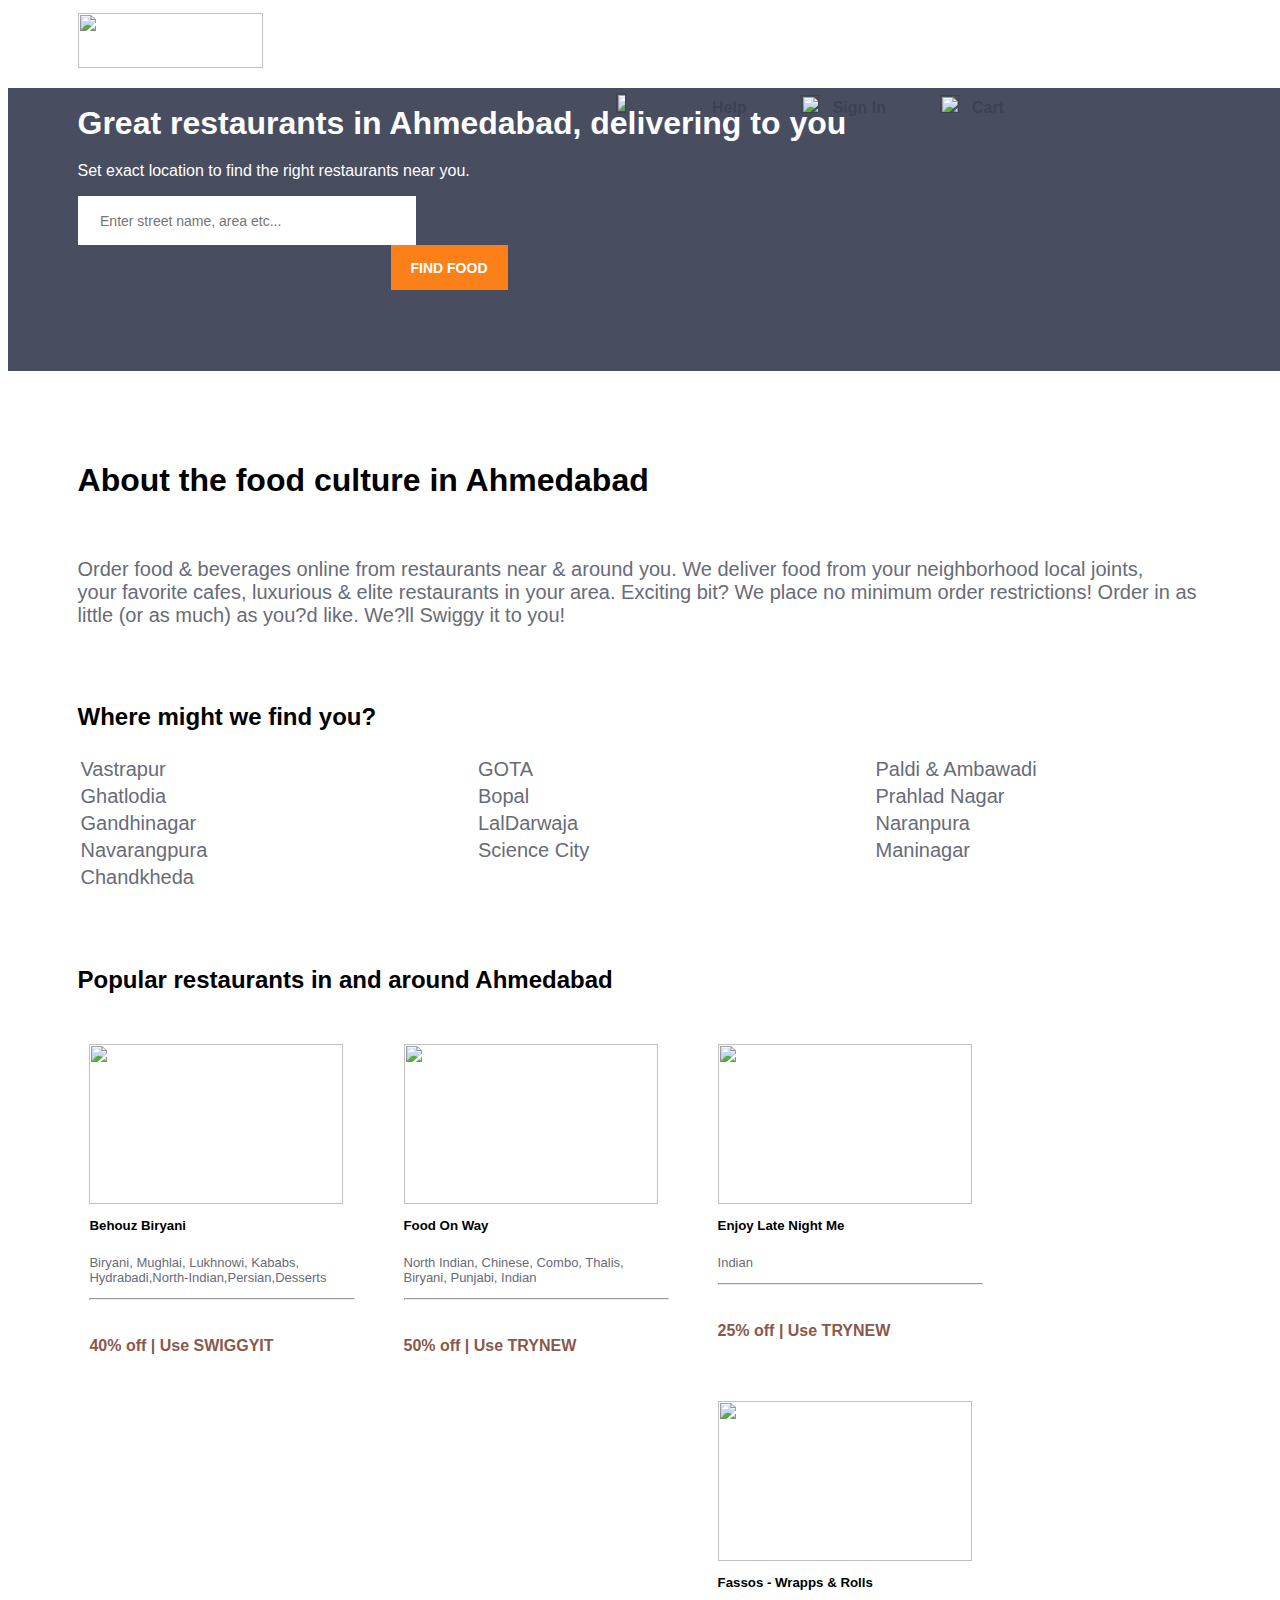
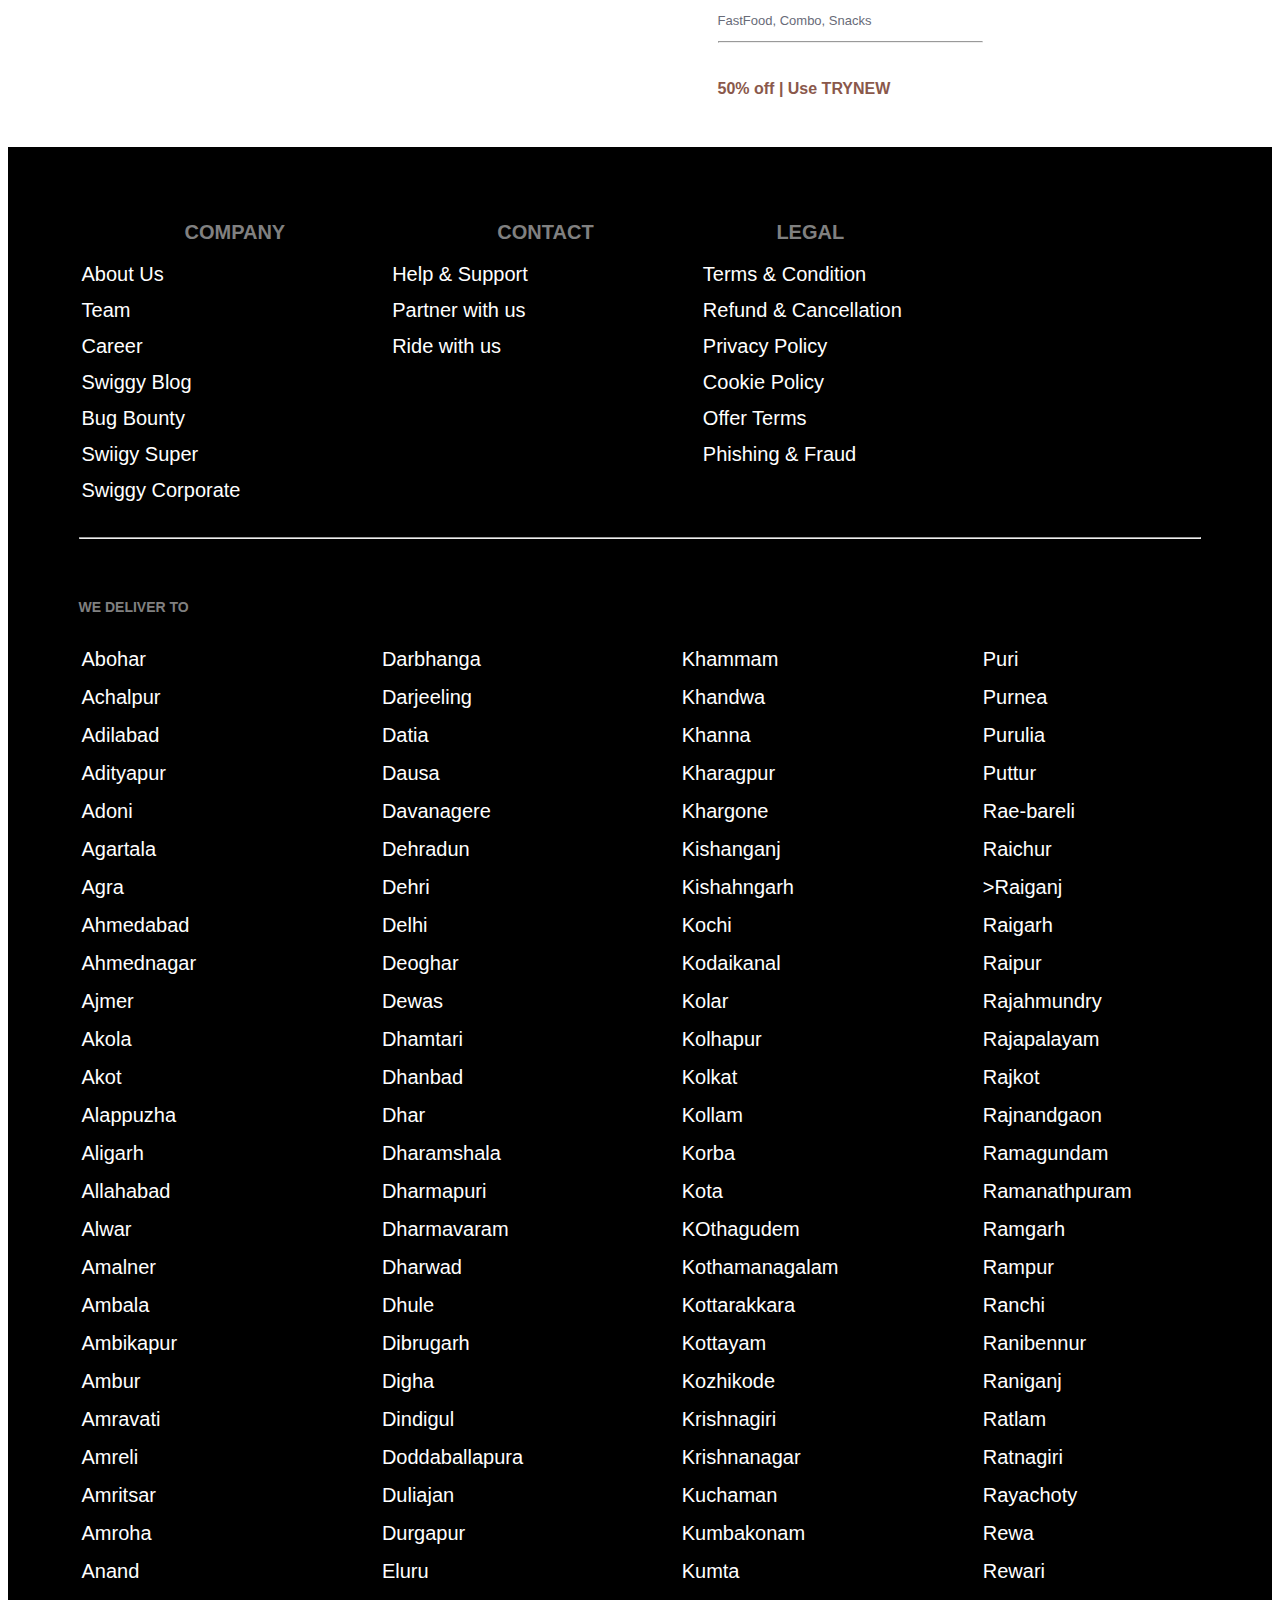
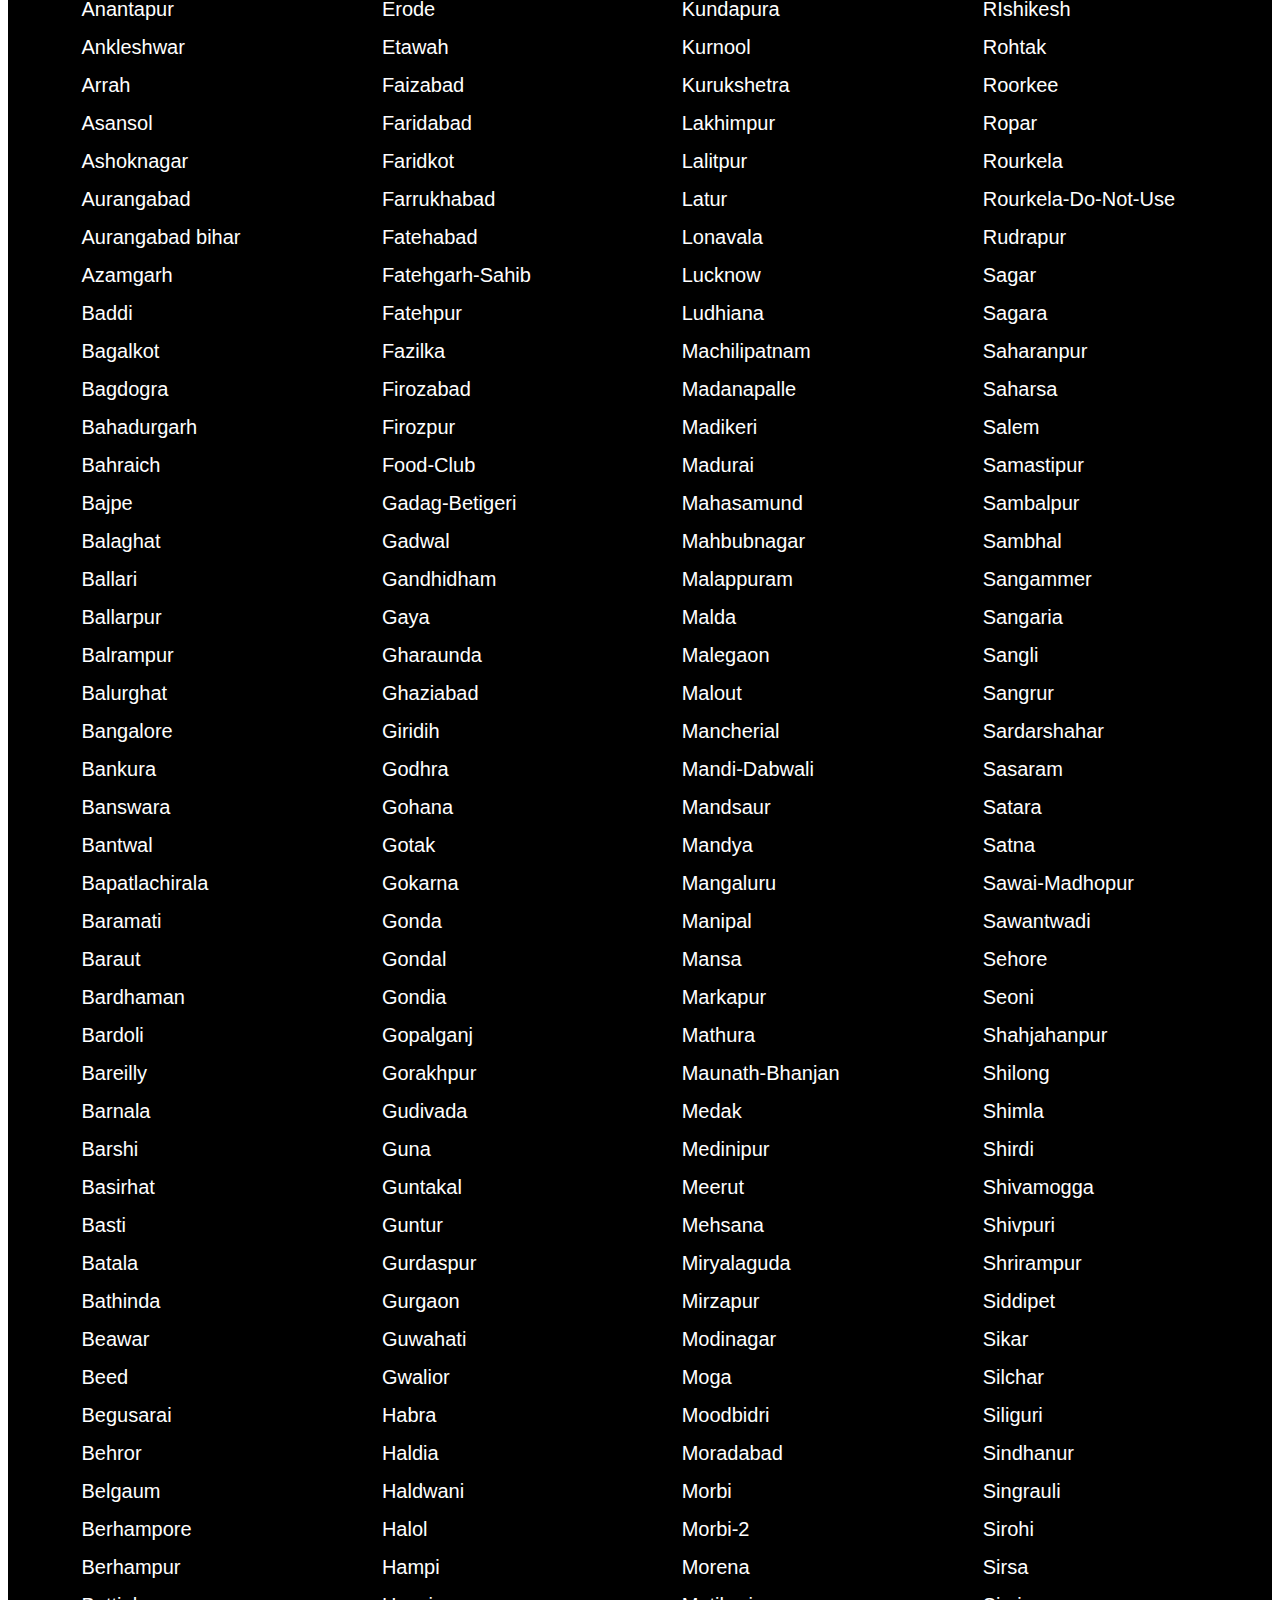
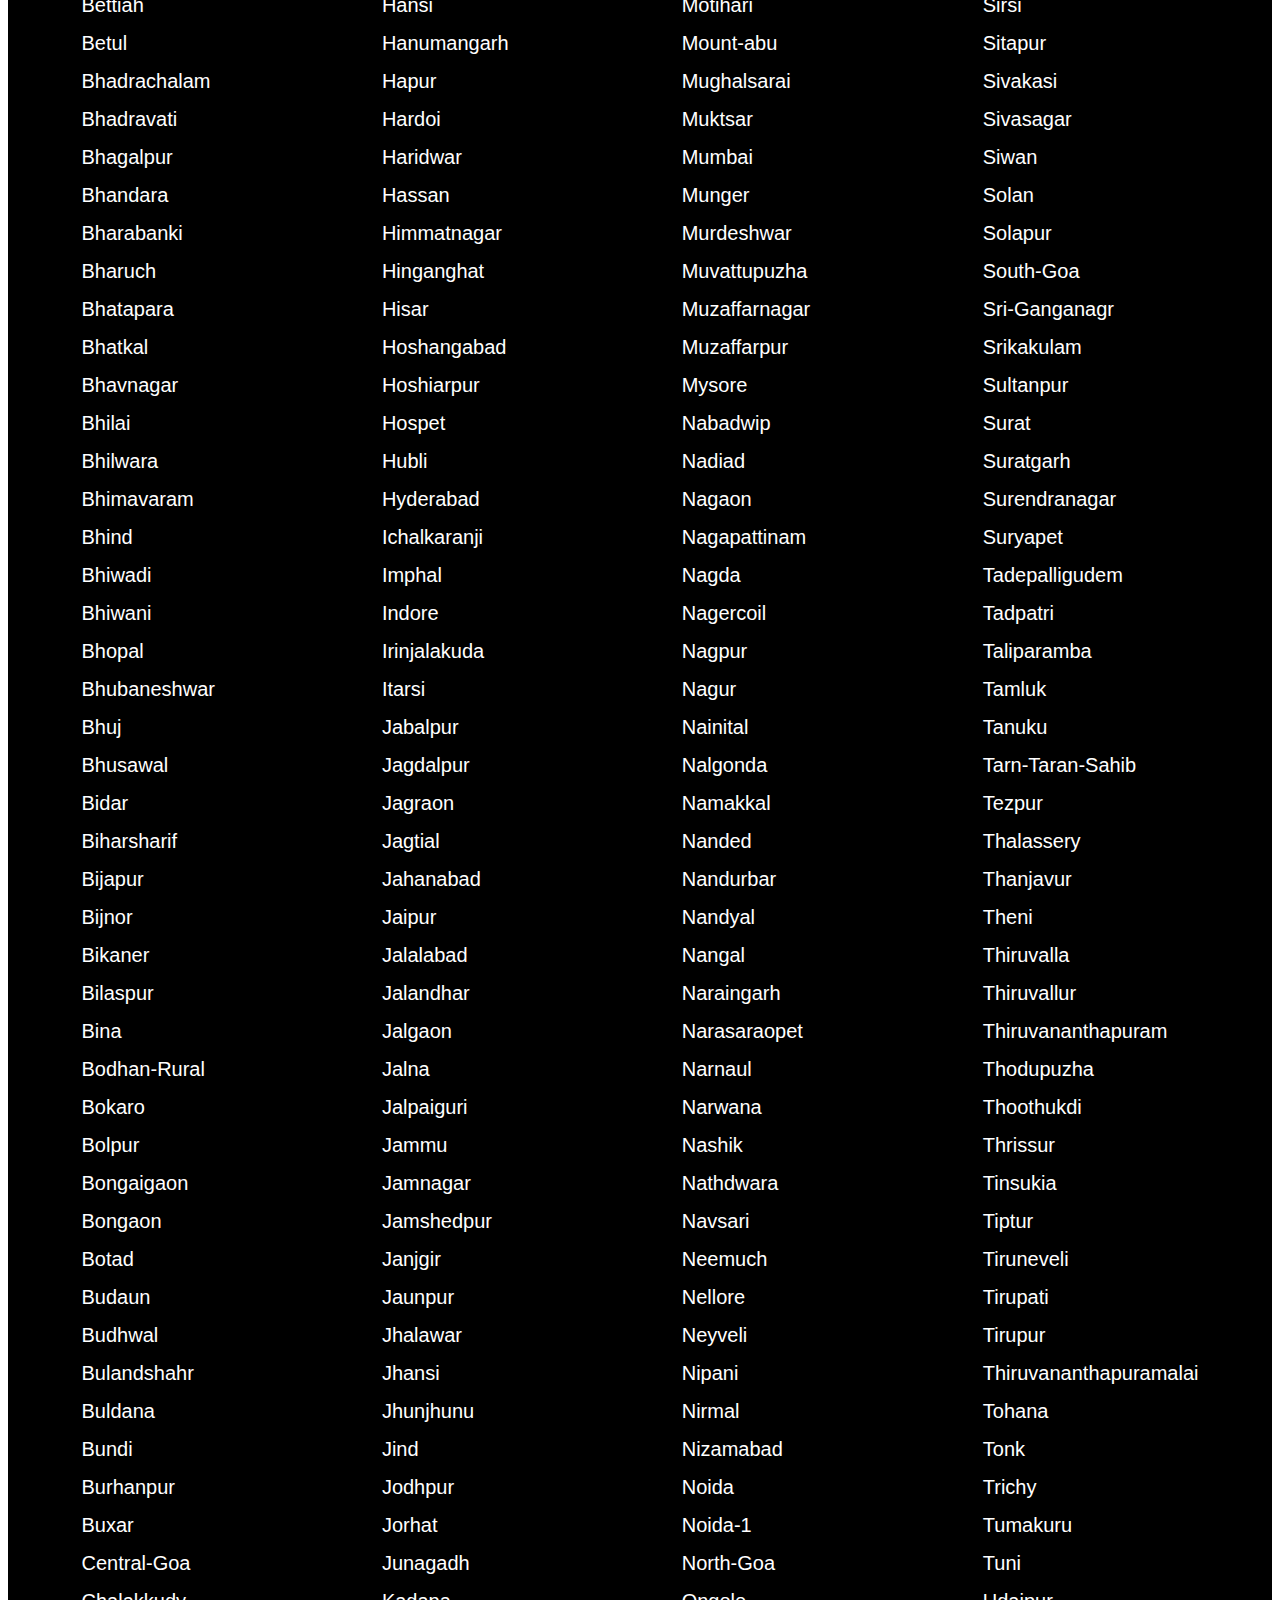
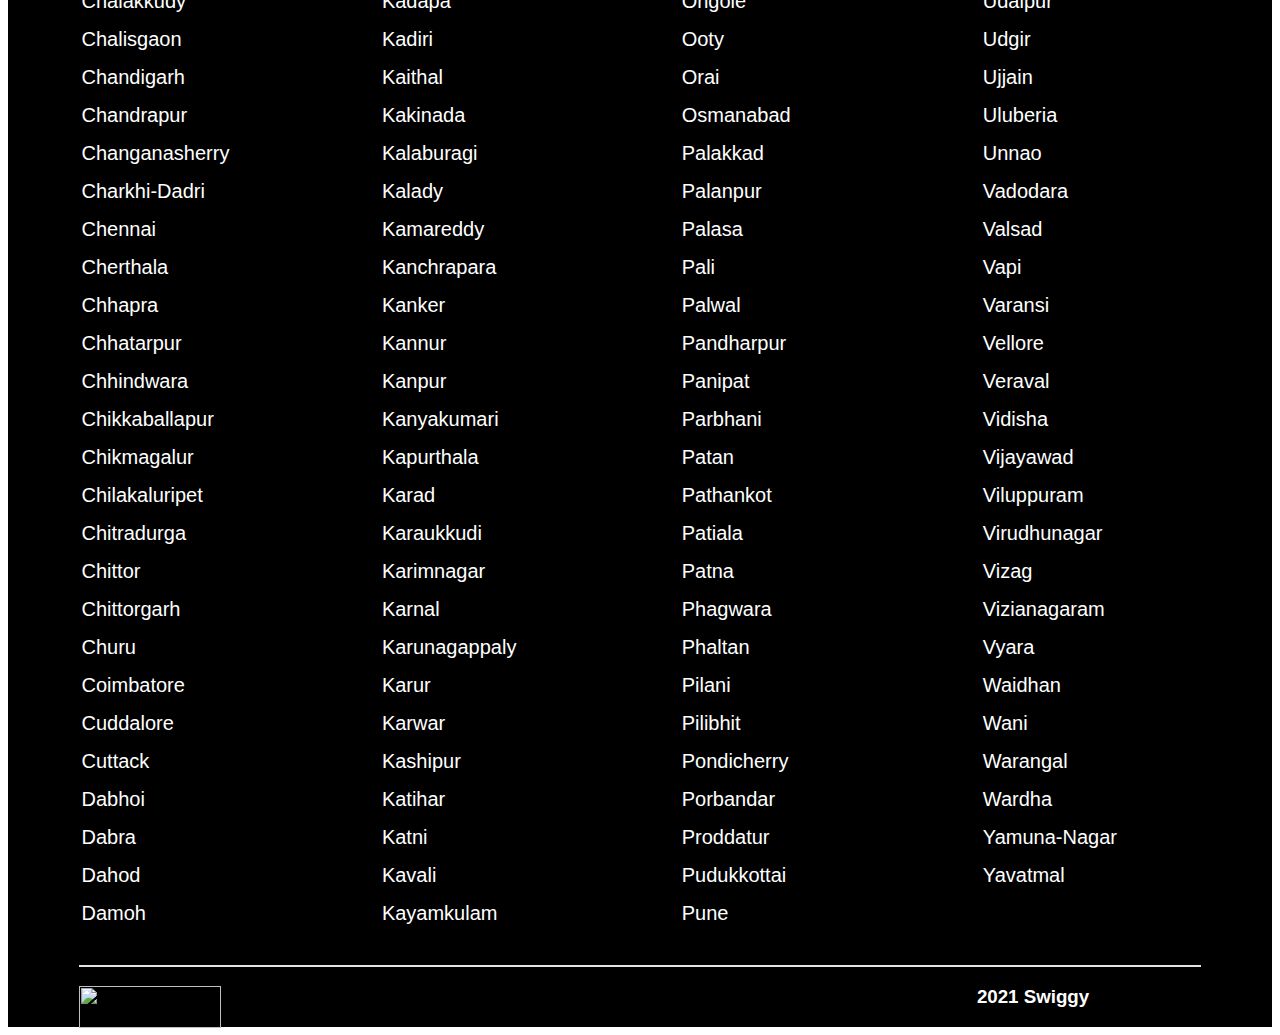
==== swiggycity.html @ 2a9d94f9 "Intial Commit" ====
<!DOCTYPE html>
<html>
<head>
	<meta charset="utf-8">
	<title>Order In Ahmedabad</title>
	<link rel="stylesheet" type="text/css" href="swiggycity.css">
	<link href="https://cdn.jsdelivr.net/npm/bootstrap@5.0.1/dist/css/bootstrap.min.css" rel="stylesheet" integrity="sha384-+0n0xVW2eSR5OomGNYDnhzAbDsOXxcvSN1TPprVMTNDbiYZCxYbOOl7+AMvyTG2x" crossorigin="anonymous">
	<script src="https://cdn.jsdelivr.net/npm/@popperjs/core@2.9.2/dist/umd/popper.min.js" integrity="sha384-IQsoLXl5PILFhosVNubq5LC7Qb9DXgDA9i+tQ8Zj3iwWAwPtgFTxbJ8NT4GN1R8p" crossorigin="anonymous"></script>
	<script src="https://cdn.jsdelivr.net/npm/bootstrap@5.0.1/dist/js/bootstrap.min.js" integrity="sha384-Atwg2Pkwv9vp0ygtn1JAojH0nYbwNJLPhwyoVbhoPwBhjQPR5VtM2+xf0Uwh9KtT" crossorigin="anonymous"></script>
		<meta name="viewport" content="width=device-width, initial-scale=1">

</head>
<body>
	<div class="navbar">
		<div class="logodiv">
			<img src="image/logo2.png" width="185px" height="55px" class="logophoto">
		</div>
		<div class="navbuttons">
			<a href="" class="navlinks"><img src="image/help3.svg" height="10%" width="10%">Help</a>
			<a href="" class="navlinks"><img src="image/signup.svg" height="18.24px" width="18.24px">&nbsp &nbspSign In</a>
			<a href="" class="navlinks"><img src="image/shoping.svg" height="18.24px" width="18.24px">&nbsp &nbspCart</a>
		</div>
	</div>
	<div class="searchbardiv">
		<h1>Great restaurants in Ahmedabad, delivering to you</h1>
		<p>Set exact location to find the right restaurants near you.</p>
	<div class="fullsearchbar">
		<div>
			<input type="textbox" name="input" placeholder="Enter street name, area etc..."  class="searchbar">
			<button class="findfoodbtn" >FIND FOOD</button>
		</div>
	</div>
	</div>
	<div class="cityintro">
		<h1>About the food culture in Ahmedabad</h1>
		<br>
	 
		<p>Order food & beverages online from restaurants near & around you. We deliver food from your neighborhood local joints,<br>your favorite cafes, luxurious & elite restaurants in your area. Exciting bit? We place no minimum order restrictions! Order in as<br> little (or as much) as you?d like. We?ll Swiggy it to you!
</p>
<br>
<br>
<h2>Where might we find you?
</h2>
<table class="areatable">
	<tr>
<th class="areanamehead"></th>
<th class="areanamehead"></th>
<th class="areanamehead"></th>
	</tr>
	<tr>
		<td><a  class="areaname">Vastrapur</a></td>
		<td><a class="areaname">GOTA</a></td>
		<td><a class="areaname">Paldi & Ambawadi</a></td>
	</tr>
	<tr>
		<td><a  class="areaname">Ghatlodia</a></td>
		<td><a class="areaname">Bopal</a></td>
		<td><a class="areaname">Prahlad Nagar</a></td>
	</tr>
	<tr>
		<td><a  class="areaname">Gandhinagar</a></td>
		<td><a class="areaname">LalDarwaja</a></td>
		<td><a class="areaname">Naranpura</a></td>
	</tr>
	<tr>
		<td><a  class="areaname">Navarangpura</a></td>
		<td><a class="areaname">Science City</a></td>
		<td><a class="areaname">Maninagar</a></td>
	</tr>
	<tr>
		<td><a  class="areaname">Chandkheda</a></td>
		
	</tr>
</table>
	</div>
<br>
<br>
<br>
	<div class="photogallery">
		<h2>Popular restaurants in and around Ahmedabad</h2>
		<br>
		<div class="photodiv">
			<img src="image/biryani.jpg" height="160px" width="254px">
			<h5>Behouz Biryani</h5>
			<p>Biryani, Mughlai, Lukhnowi, Kababs, Hydrabadi,North-Indian,Persian,Desserts</p>
			<hr>
			<h6>40% off | Use SWIGGYIT</h6>
		</div>
		<div class="photodiv">
			<img src="image/2ndphoto.jpg" height="160px" width="254px">
			<h5>Food On Way</h5>
			<p>North Indian, Chinese, Combo, Thalis, Biryani, Punjabi, Indian</p>
			<hr>
			<h6>50% off | Use TRYNEW</h6>
		</div>
		<div class="photodiv">
			<img src="image/3rdphoto.jpg" height="160px" width="254px">
			<h5>Enjoy Late Night Me</h5>
			<p>Indian</p>
			<hr>
			<h6>25% off | Use TRYNEW</h6>
		</div>
		<div class="photodiv">
			<img src="image/4thphoto.png" height="160px" width="254px">
			<h5>Fassos - Wrapps & Rolls</h5>
			<p>FastFood, Combo, Snacks</p>
			<hr>
			<h6>50% off | Use TRYNEW</h6>
		</div>
	</div>
	<br>
	<br>
	<br>
	<br>
	<br>
	<br>
	<br>
	<br>
<div class="tablediv">
  <table class="table1">
     <tr>
        <th>COMPANY</th>
        <th>CONTACT</th>
        <th>LEGAL</th>
    </tr>
    <tr>
        <td><a href="#">About Us</a></td>
        <td><a href="#">Help & Support</a></td>
        <td><a href="#">Terms & Condition</a></td>
    </tr>
    <tr >
        <td><a href="#" >Team</a></td>
        <td><a href="#" >Partner with us</a></td>
        <td><a href="#" >Refund & Cancellation</a></td>
    </tr>
    <tr >
        <td><a href="#" >Career</a></td>
        <td><a href="#" >Ride with us</a></td>
        <td><a href="#" >Privacy Policy</a></td>
    </tr>
    <tr >
        <td><a href="#" >Swiggy Blog</a></td>
        <td></td>
        <td><a href="#" >Cookie Policy</a></td>
    </tr>
    <tr >
        <td><a href="#" >Bug Bounty</a></td>
        <td></td>
        <td><a href="#" >Offer Terms</a></td>
    </tr>
    <tr >
        <td><a href="#" >Swiigy Super</a></td>
        <td></td>
        <td><a href="#" >Phishing & Fraud</a></td>
    </tr>
    <tr >
        <td><a href="#" >Swiggy Corporate</a></td>
        <td></td>
        <td></td>
    </tr>
</table>
<hr class="hrline">
<div>
<h3 class="wedeliver">WE DELIVER TO</h3>
<table class="citytable">
	<tr>
        <td><a href="#" >Abohar</a></td>
        <td><a href="#" >Darbhanga</a></td>
        <td><a href="#" >Khammam</a></td>
        <td><a href="#" >Puri</a></td>
    </tr>
    <tr >
        <td><a href="#" >Achalpur</a></td>
        <td><a href="#" >Darjeeling</a></td>
        <td><a href="#" >Khandwa</a></td>
        <td><a href="#" >Purnea</a></td>
    </tr>
    <tr >
        <td><a href="#" >Adilabad</a></td>
        <td><a href="#" >Datia</a></td>
        <td><a href="#" >Khanna</a></td>
        <td><a href="#" >Purulia</a></td>
    </tr>
    <tr >
        <td><a href="#" >Adityapur</a></td>
        <td><a href="#" >Dausa</a></td>
        <td><a href="#" >Kharagpur</a></td>
        <td><a href="#" >Puttur</a></td>
    </tr>
    <tr >
        <td><a href="#" >Adoni</a></td>
        <td><a href="#" >Davanagere</a></td>
        <td><a href="#" >Khargone</a></td>
        <td><a href="#" >Rae-bareli</a></td>
    </tr>
    <tr >
        <td><a href="#" >Agartala</a></td>
        <td><a href="#" >Dehradun</a></td>
        <td><a href="#" >Kishanganj</a></td>
        <td><a href="#" >Raichur</a></td>
    </tr>
    <tr >
        <td><a href="#" >Agra</td>
            <td><a href="#" >Dehri</a></td>
            <td><a href="#" >Kishahngarh</a></td>
            <td><a href="#" >>Raiganj</a></td>
        </tr>
        <tr >
            <td><a href="#" >Ahmedabad</a></td>
            <td><a href="#" >Delhi</a></td>
            <td><a href="#" >Kochi</a></td>
            <td><a href="#" >Raigarh</a></td>
        </tr>
        <tr >
            <td><a href="#" >Ahmednagar</a></td>
            <td><a href="#" >Deoghar</a></td>
            <td><a href="#" >Kodaikanal</a></td>
            <td><a href="#" >Raipur</a></td>
        </tr>
        <tr >
            <td><a href="#" >Ajmer</a></td>
            <td><a href="#" >Dewas</a></td>
            <td><a href="#" >Kolar</a></td>
            <td><a href="#" >Rajahmundry</a></td>
        </tr>
        <tr >
            <td><a href="#" >Akola</a></td>
            <td><a href="#" >Dhamtari</a></td>
            <td><a href="#" >Kolhapur</a></td>
            <td><a href="#" >Rajapalayam</a></td>
        </tr>
        <tr >
            <td><a href="#" >Akot</a></td>
            <td><a href="#" >Dhanbad</a></td>
            <td><a href="#" >Kolkat</a></td>
            <td><a href="#" >Rajkot</a></td>
        </tr>
        <tr >
            <td><a href="#" >Alappuzha</a></td>
            <td><a href="#" >Dhar</a></td>
            <td><a href="#" >Kollam</a></td>
            <td><a href="#" >Rajnandgaon</a></td>
        </tr>
        <tr >
            <td><a href="#" >Aligarh</a></td>
            <td><a href="#" >Dharamshala</a></td>
            <td><a href="#" >Korba</a></td>
            <td><a href="#" >Ramagundam</a></td>
        </tr>
        <tr >
            <td><a href="#" >Allahabad</a></td>
            <td><a href="#" >Dharmapuri</a></td>
            <td><a href="#" >Kota</a></td>
            <td><a href="#" >Ramanathpuram</a></td>
        </tr>
        <tr >
            <td><a href="#" >Alwar</a></td>
            <td><a href="#" >Dharmavaram</a></td>
            <td><a href="#" >KOthagudem</a></td>
            <td><a href="#" >Ramgarh</a></td>
        </tr>
        <tr >
            <td><a href="#" >Amalner</a></td>
            <td><a href="#" >Dharwad</a></td>
            <td><a href="#" >Kothamanagalam</a></td>
            <td><a href="#" >Rampur</a></td>
        </tr>
        <tr >
            <td><a href="#" >Ambala</a></td>
            <td><a href="#" >Dhule</a></td>
            <td><a href="#" >Kottarakkara</a></td>
            <td><a href="#" >Ranchi</a></td>
        </tr>
        <tr >
            <td><a href="#" >Ambikapur</a></td>
            <td><a href="#" >Dibrugarh</a></td>
            <td><a href="#" >Kottayam</a></td>
            <td><a href="#" >Ranibennur</a></td>
        </tr>
        <tr >
            <td><a href="#" >Ambur</a></td>
            <td><a href="#" >Digha</a></td>
            <td><a href="#" >Kozhikode</a></td>
            <td><a href="#" >Raniganj</a></td>
        </tr>
        <tr >
            <td><a href="#" >Amravati</a></td>
            <td><a href="#" >Dindigul</a></td>
            <td><a href="#" >Krishnagiri</a></td>
            <td><a href="#" >Ratlam</a></td>
        </tr>
        <tr >
            <td><a href="#" >Amreli</a></td>
            <td><a href="#" >Doddaballapura</a></td>
            <td><a href="#" >Krishnanagar</a></td>
            <td><a href="#" >Ratnagiri</a></td>
        </tr>
        <tr >
            <td><a href="#" >Amritsar</a></td>
            <td><a href="#" >Duliajan</a></td>
            <td><a href="#" >Kuchaman</a></td>
            <td><a href="#" >Rayachoty</a></td>
        </tr>
        <tr >
            <td><a href="#" >Amroha</a></td>
            <td><a href="#" >Durgapur</a></td>
            <td><a href="#" >Kumbakonam</a></td>
            <td><a href="#" >Rewa</a></td>
        </tr>
        <tr >
            <td><a href="#" >Anand</a></td>
            <td><a href="#" >Eluru</a></td>
            <td><a href="#" >Kumta</a></td>
            <td><a href="#" >Rewari</a></td>
        </tr>
        <tr >
            <td><a href="#" >Anantapur</a></td>
            <td><a href="#" >Erode</a></td>
            <td><a href="#" >Kundapura</a></td>
            <td><a href="#" >RIshikesh</a></td>
        </tr>
        <tr >
            <td><a href="#" >Ankleshwar</a></td>
            <td><a href="#" >Etawah</a></td>
            <td><a href="#" >Kurnool</a></td>
            <td><a href="#" >Rohtak</a></td>
        </tr>
        <tr >
            <td><a href="#" >Arrah</a></td>
            <td><a href="#" >Faizabad</a></td>
            <td><a href="#" >Kurukshetra</a></td>
            <td><a href="#" >Roorkee</a></td>
        </tr>
        <tr >
            <td><a href="#" >Asansol</a></td>
            <td><a href="#" >Faridabad</a></td>
            <td><a href="#" >Lakhimpur</a></td>
            <td><a href="#" >Ropar</a></td>
        </tr>
        <tr >
            <td><a href="#" >Ashoknagar</a></td>
            <td><a href="#" >Faridkot</a></td>
            <td><a href="#" >Lalitpur</a></td>
            <td><a href="#" >Rourkela</a></td>
        </tr>
        <tr >
            <td><a href="#" >Aurangabad</a></td>
            <td><a href="#" >Farrukhabad</a></td>
            <td><a href="#" >Latur</a></td>
            <td><a href="#" >Rourkela-Do-Not-Use</a></td>
        </tr>
        <tr >
            <td><a href="#" >Aurangabad bihar</a></td>
            <td><a href="#" >Fatehabad</a></td>
            <td><a href="#" >Lonavala</a></td>
            <td><a href="#" >Rudrapur</a></td>
        </tr>
        <tr >
            <td><a href="#" >Azamgarh</a></td>
            <td><a href="#" >Fatehgarh-Sahib</a></td>
            <td><a href="#" >Lucknow</a></td>
            <td><a href="#" >Sagar</a></td>
        </tr>
        <tr >
            <td><a href="#" >Baddi</a></td>
            <td><a href="#" >Fatehpur</a></td>
            <td><a href="#" >Ludhiana</a></td>
            <td><a href="#" >Sagara</a></td>
        </tr>
        <tr >
            <td><a href="#" >Bagalkot</a></td>
            <td><a href="#" >Fazilka</a></td>
            <td><a href="#" >Machilipatnam</a></td>
            <td><a href="#" >Saharanpur</a></td>
        </tr>
        <tr >
            <td><a href="#" >Bagdogra</a></td>
            <td><a href="#" >Firozabad</a></td>
            <td><a href="#" >Madanapalle</a></td>
            <td><a href="#" >Saharsa</a></td>
        </tr>
        <tr >
            <td><a href="#" >Bahadurgarh</a></td>
            <td><a href="#" >Firozpur</a></td>
            <td><a href="#" >Madikeri</a></td>
            <td><a href="#" >Salem</a></td>
        </tr>
        <tr >
            <td><a href="#" >Bahraich</a></td>
            <td><a href="#" >Food-Club</a></td>
            <td><a href="#" >Madurai</a></td>
            <td><a href="#" >Samastipur</a></td>
        </tr>
        <tr >
            <td><a href="#" >Bajpe</a></td>
            <td><a href="#" >Gadag-Betigeri</a></td>
            <td><a href="#" >Mahasamund</a></td>
            <td><a href="#" >Sambalpur</a></td>
        </tr>
        <tr >
            <td><a href="#" >Balaghat</a></td>
            <td><a href="#" >Gadwal</a></td>
            <td><a href="#" >Mahbubnagar</a></td>
            <td><a href="#" >Sambhal</a></td>
        </tr>
        <tr >
            <td><a href="#" >Ballari</a></td>
            <td><a href="#" >Gandhidham</a></td>
            <td><a href="#" >Malappuram</a></td>
            <td><a href="#" >Sangammer</a></td>
        </tr>
        <tr >
            <td><a href="#" >Ballarpur</a></td>
            <td><a href="#" >Gaya</a></td>
            <td><a href="#" >Malda</a></td>
            <td><a href="#" >Sangaria</a></td>
        </tr>
        <tr >
            <td><a href="#" >Balrampur</a></td>
            <td><a href="#" >Gharaunda</a></td>
            <td><a href="#" >Malegaon</a></td>
            <td><a href="#" >Sangli</a></td>
        </tr>
        <tr >
            <td><a href="#" >Balurghat</a></td>
            <td><a href="#" >Ghaziabad</a></td>
            <td><a href="#" >Malout</a></td>
            <td><a href="#" >Sangrur</a></td>
        </tr>
        <tr >
            <td><a href="#" >Bangalore</a></td>
            <td><a href="#" >Giridih</a></td>
            <td><a href="#" >Mancherial</a></td>
            <td><a href="#" >Sardarshahar</a></td>
        </tr>
        <tr >
            <td><a href="#" >Bankura</a></td>
            <td><a href="#" >Godhra</a></td>
            <td><a href="#" >Mandi-Dabwali</a></td>
            <td><a href="#" >Sasaram</a></td>
        </tr>
        <tr >
            <td><a href="#" >Banswara</a></td>
            <td><a href="#" >Gohana</a></td>
            <td><a href="#" >Mandsaur</a></td>
            <td><a href="#" >Satara</a></td>
        </tr>
        <tr >
            <td><a href="#" >Bantwal</a></td>
            <td><a href="#" >Gotak</a></td>
            <td><a href="#" >Mandya</a></td>
            <td><a href="#" >Satna</a></td>
        </tr>
        <tr >
            <td><a href="#" >Bapatlachirala</a></td>
            <td><a href="#" >Gokarna</a></td>
            <td><a href="#" >Mangaluru</a></td>
            <td><a href="#" >Sawai-Madhopur</a></td>
        </tr>
        <tr >
            <td><a href="#" >Baramati</a></td>
            <td><a href="#" >Gonda</a></td>
            <td><a href="#" >Manipal</a></td>
            <td><a href="#" >Sawantwadi</a></td>
        </tr>
        <tr >
            <td><a href="#" >Baraut</a></td>
            <td><a href="#" >Gondal</a></td>
            <td><a href="#" >Mansa</a></td>
            <td><a href="#" >Sehore</a></td>
        </tr>
        <tr >
            <td><a href="#" >Bardhaman</a></td>
            <td><a href="#" >Gondia</a></td>
            <td><a href="#" >Markapur</a></td>
            <td><a href="#" >Seoni</a></td>
        </tr>
        <tr >
            <td><a href="#" >Bardoli</a></td>
            <td><a href="#" >Gopalganj</a></td>
            <td><a href="#" >Mathura</a></td>
            <td><a href="#" >Shahjahanpur</a></td>
        </tr>
        <tr >
            <td><a href="#" >Bareilly</a></td>
            <td><a href="#" >Gorakhpur</a></td>
            <td><a href="#" >Maunath-Bhanjan</a></td>
            <td><a href="#" >Shilong</a></td>
        </tr>
        <tr >
            <td><a href="#" >Barnala</a></td>
            <td><a href="#" >Gudivada</a></td>
            <td><a href="#" >Medak</a></td>
            <td><a href="#" >Shimla</a></td>
        </tr>
        <tr >
            <td><a href="#" >Barshi</a></td>
            <td><a href="#" >Guna</a></td>
            <td><a href="#" >Medinipur</a></td>
            <td><a href="#" >Shirdi</a></td>
        </tr>
        <tr >
            <td><a href="#" >Basirhat</a></td>
            <td><a href="#" >Guntakal</a></td>
            <td><a href="#" >Meerut</a></td>
            <td><a href="#" >Shivamogga</a></td>
        </tr>
        <tr >
            <td><a href="#" >Basti</a></td>
            <td><a href="#" >Guntur</a></td>
            <td><a href="#" >Mehsana</a></td>
            <td><a href="#" >Shivpuri</a></td>
        </tr>
        <tr >
            <td><a href="#" >Batala</a></td>
            <td><a href="#" >Gurdaspur</a></td>
            <td><a href="#" >Miryalaguda</a></td>
            <td><a href="#" >Shrirampur</a></td>
        </tr>
        <tr >
            <td><a href="#" >Bathinda</a></td>
            <td><a href="#" >Gurgaon</a></td>
            <td><a href="#" >Mirzapur</a></td>
            <td><a href="#" >Siddipet</a></td>
        </tr>
        <tr >
            <td><a href="#" >Beawar</a></td>
            <td><a href="#" >Guwahati</a></td>
            <td><a href="#" >Modinagar</a></td>
            <td><a href="#" >Sikar</a></td>
        </tr>
        <tr >
            <td><a href="#" >Beed</a></td>
            <td><a href="#" >Gwalior</a></td>
            <td><a href="#" >Moga</a></td>
            <td><a href="#" >Silchar</a></td>
        </tr>
        <tr >
            <td><a href="#" >Begusarai</a></td>
            <td><a href="#" >Habra</a></td>
            <td><a href="#" >Moodbidri</a></td>
            <td><a href="#" >Siliguri</a></td>
        </tr>
        <tr >
            <td><a href="#" >Behror</a></td>
            <td><a href="#" >Haldia</a></td>
            <td><a href="#" >Moradabad</a></td>
            <td><a href="#" >Sindhanur</a></td>
        </tr>
        <tr >
            <td><a href="#" >Belgaum</a></td>
            <td><a href="#" >Haldwani</a></td>
            <td><a href="#" >Morbi</a></td>
            <td><a href="#" >Singrauli</a></td>
        </tr>
        <tr >
            <td><a href="#" >Berhampore</a></td>
            <td><a href="#" >Halol</a></td>
            <td><a href="#" >Morbi-2</a></td>
            <td><a href="#" >Sirohi</a></td>
        </tr>
        <tr >
            <td><a href="#" >Berhampur</a></td>
            <td><a href="#" >Hampi</a></td>
            <td><a href="#" >Morena</a></td>
            <td><a href="#" >Sirsa</a></td>
        </tr>
        <tr >
            <td><a href="#" >Bettiah</a></td>
            <td><a href="#" >Hansi</a></td>
            <td><a href="#" >Motihari</a></td>
            <td><a href="#" >Sirsi</a></td>
        </tr>
        <tr >
            <td><a href="#" >Betul</a></td>
            <td><a href="#" >Hanumangarh</a></td>
            <td><a href="#" >Mount-abu</a></td>
            <td><a href="#" >Sitapur</a></td>
        </tr>
        <tr >
            <td><a href="#" >Bhadrachalam</a></td>
            <td><a href="#" >Hapur</a></td>
            <td><a href="#" >Mughalsarai</a></td>
            <td><a href="#" >Sivakasi</a></td>
        </tr>
        <tr >
            <td><a href="#" >Bhadravati</a></td>
            <td><a href="#" >Hardoi</a></td>
            <td><a href="#" >Muktsar</a></td>
            <td><a href="#" >Sivasagar</a></td>
        </tr>
        <tr >
            <td><a href="#" >Bhagalpur</a></td>
            <td><a href="#" >Haridwar</a></td>
            <td><a href="#" >Mumbai</a></td>
            <td><a href="#" >Siwan</a></td>
        </tr>
        <tr >
            <td><a href="#" >Bhandara</a></td>
            <td><a href="#" >Hassan</a></td>
            <td><a href="#" >Munger</a></td>
            <td><a href="#" >Solan</a></td>
        </tr>
        <tr >
            <td><a href="#" >Bharabanki</a></td>
            <td><a href="#" >Himmatnagar</a></td>
            <td><a href="#" >Murdeshwar</a></td>
            <td><a href="#" >Solapur</a></td>
        </tr>
        <tr >
            <td><a href="#" >Bharuch</a></td>
            <td><a href="#" >Hinganghat</a></td>
            <td><a href="#" >Muvattupuzha</a></td>
            <td><a href="#" >South-Goa</a></td>
        </tr>
        <tr >
            <td><a href="#" >Bhatapara</a></td>
            <td><a href="#" >Hisar</a></td>
            <td><a href="#" >Muzaffarnagar</a></td>
            <td><a href="#" >Sri-Ganganagr</a></td>
        </tr>
        <tr >
            <td><a href="#" >Bhatkal</a></td>
            <td><a href="#" >Hoshangabad</a></td>
            <td><a href="#" >Muzaffarpur</a></td>
            <td><a href="#" >Srikakulam</a></td>
        </tr>
        <tr >
            <td><a href="#" >Bhavnagar</a></td>
            <td><a href="#" >Hoshiarpur</a></td>
            <td><a href="#" >Mysore</a></td>
            <td><a href="#" >Sultanpur</a></td>
        </tr>
        <tr >
            <td><a href="#" >Bhilai</a></td>
            <td><a href="#" >Hospet</a></td>
            <td><a href="#" >Nabadwip</a></td>
            <td><a href="#" >Surat</a></td>
        </tr>
        <tr >
            <td><a href="#" >Bhilwara</a></td>
            <td><a href="#" >Hubli</a></td>
            <td><a href="#" >Nadiad</a></td>
            <td><a href="#" >Suratgarh</a></td>
        </tr>
        <tr >
            <td><a href="#" >Bhimavaram</a></td>
            <td><a href="#" >Hyderabad</a></td>
            <td><a href="#" >Nagaon</a></td>
            <td><a href="#" >Surendranagar</a></td>
        </tr>
        <tr >
            <td><a href="#" >Bhind</a></td>
            <td><a href="#" >Ichalkaranji</a></td>
            <td><a href="#" >Nagapattinam</a></td>
            <td><a href="#" >Suryapet</a></td>
        </tr>
        <tr >
            <td><a href="#" >Bhiwadi</a></td>
            <td><a href="#" >Imphal</a></td>
            <td><a href="#" >Nagda</a></td>
            <td><a href="#" >Tadepalligudem</a></td>
        </tr>
        <tr >
            <td><a href="#" >Bhiwani</a></td>
            <td><a href="#" >Indore</a></td>
            <td><a href="#" >Nagercoil</a></td>
            <td><a href="#" >Tadpatri</a></td>
        </tr>
        <tr >
            <td><a href="#" >Bhopal</a></td>
            <td><a href="#" >Irinjalakuda</a></td>
            <td><a href="#" >Nagpur</a></td>
            <td><a href="#" >Taliparamba</a></td>
        </tr>
        <tr >
            <td><a href="#" >Bhubaneshwar</a></td>
            <td><a href="#" >Itarsi</a></td>
            <td><a href="#" >Nagur</a></td>
            <td><a href="#" >Tamluk</a></td>
        </tr>
        <tr >
            <td><a href="#" >Bhuj</a></td>
            <td><a href="#" >Jabalpur</a></td>
            <td><a href="#" >Nainital</a></td>
            <td><a href="#" >Tanuku</a></td>
        </tr>
        <tr >
            <td><a href="#" >Bhusawal</a></td>
            <td><a href="#" >Jagdalpur</a></td>
            <td><a href="#" >Nalgonda</a></td>
            <td><a href="#" >Tarn-Taran-Sahib</a></td>
        </tr>
        <tr >
            <td><a href="#" >Bidar</a></td>
            <td><a href="#" >Jagraon</a></td>
            <td><a href="#" >Namakkal</a></td>
            <td><a href="#" >Tezpur</a></td>
        </tr>
        <tr >
            <td><a href="#" >Biharsharif</a></td>
            <td><a href="#" >Jagtial</a></td>
            <td><a href="#" >Nanded</a></td>
            <td><a href="#" >Thalassery</a></td>
        </tr>
        <tr >
            <td><a href="#" >Bijapur</a></td>
            <td><a href="#" >Jahanabad</a></td>
            <td><a href="#" >Nandurbar</a></td>
            <td><a href="#" >Thanjavur</a></td>
        </tr>
        <tr >
            <td><a href="#" >Bijnor</a></td>
            <td><a href="#" >Jaipur</a></td>
            <td><a href="#" >Nandyal</a></td>
            <td><a href="#" >Theni</a></td>
        </tr>
        <tr >
            <td><a href="#" >Bikaner</a></td>
            <td><a href="#" >Jalalabad</a></td>
            <td><a href="#" >Nangal</a></td>
            <td><a href="#" >Thiruvalla</a></td>
        </tr>
        <tr >
            <td><a href="#" >Bilaspur</a></td>
            <td><a href="#" >Jalandhar</a></td>
            <td><a href="#" >Naraingarh</a></td>
            <td><a href="#" >Thiruvallur</a></td>
        </tr>
        <tr >
            <td><a href="#" >Bina</a></td>
            <td><a href="#" >Jalgaon</a></td>
            <td><a href="#" >Narasaraopet</a></td>
            <td><a href="#" >Thiruvananthapuram</a></td>
        </tr>
        <tr >
            <td><a href="#" >Bodhan-Rural</a></td>
            <td><a href="#" >Jalna</a></td>
            <td><a href="#" >Narnaul</a></td>
            <td><a href="#" >Thodupuzha</a></td>
        </tr>
        <tr >
            <td><a href="#" >Bokaro</a></td>
            <td><a href="#" >Jalpaiguri</a></td>
            <td><a href="#" >Narwana</a></td>
            <td><a href="#" >Thoothukdi</a></td>
        </tr>
        <tr >
            <td><a href="#" >Bolpur</a></td>
            <td><a href="#" >Jammu</a></td>
            <td><a href="#" >Nashik</a></td>
            <td><a href="#" >Thrissur</a></td>
        </tr>
        <tr >
            <td><a href="#" >Bongaigaon</a></td>
            <td><a href="#" >Jamnagar</a></td>
            <td><a href="#" >Nathdwara</a></td>
            <td><a href="#" >Tinsukia</a></td>
        </tr>
        <tr >
            <td><a href="#" >Bongaon</a></td>
            <td><a href="#" >Jamshedpur</a></td>
            <td><a href="#" >Navsari</a></td>
            <td><a href="#" >Tiptur</a></td>
        </tr>
        <tr >
            <td><a href="#" >Botad</a></td>
            <td><a href="#" >Janjgir</a></td>
            <td><a href="#" >Neemuch</a></td>
            <td><a href="#" >Tiruneveli</a></td>
        </tr>
        <tr >
            <td><a href="#" >Budaun</a></td>
            <td><a href="#" >Jaunpur</a></td>
            <td><a href="#" >Nellore</a></td>
            <td><a href="#" >Tirupati</a></td>
        </tr>
        <tr >
            <td><a href="#" >Budhwal</a></td>
            <td><a href="#" >Jhalawar</a></td>
            <td><a href="#" >Neyveli</a></td>
            <td><a href="#" >Tirupur</a></td>
        </tr>
        <tr >
            <td><a href="#" >Bulandshahr</a></td>
            <td><a href="#" >Jhansi</a></td>
            <td><a href="#" >Nipani</a></td>
            <td><a href="#" >Thiruvananthapuramalai</a></td>
        </tr>
        <tr >
            <td><a href="#" >Buldana</a></td>
            <td><a href="#" >Jhunjhunu</a></td>
            <td><a href="#" >Nirmal</a></td>
            <td><a href="#" >Tohana</a></td>
        </tr>
        <tr >
            <td><a href="#" >Bundi</a></td>
            <td><a href="#" >Jind</a></td>
            <td><a href="#" >Nizamabad</a></td>
            <td><a href="#" >Tonk</a></td>
        </tr>
        <tr >
            <td><a href="#" >Burhanpur</a></td>
            <td><a href="#" >Jodhpur</a></td>
            <td><a href="#" >Noida</a></td>
            <td><a href="#" >Trichy</a></td>
        </tr>
        <tr >
            <td><a href="#" >Buxar</a></td>
            <td><a href="#" >Jorhat</a></td>
            <td><a href="#" >Noida-1</a></td>
            <td><a href="#" >Tumakuru</a></td>
        </tr>
        <tr >
            <td><a href="#" >Central-Goa</a></td>
            <td><a href="#" >Junagadh</a></td>
            <td><a href="#" >North-Goa</a></td>
            <td><a href="#" >Tuni</a></td>
        </tr>
        <tr >
            <td><a href="#" >Chalakkudy</a></td>
            <td><a href="#" >Kadapa</a></td>
            <td><a href="#" >Ongole</a></td>
            <td><a href="#" >Udaipur</a></td>
        </tr>
        <tr >
            <td><a href="#" >Chalisgaon</a></td>
            <td><a href="#" >Kadiri</a></td>
            <td><a href="#" >Ooty</a></td>
            <td><a href="#" >Udgir</a></td>
        </tr>
        <tr >
            <td><a href="#" >Chandigarh</a></td>
            <td><a href="#" >Kaithal</a></td>
            <td><a href="#" >Orai</a></td>
            <td><a href="#" >Ujjain</a></td>
        </tr>
        <tr >
            <td><a href="#" >Chandrapur</a></td>
            <td><a href="#" >Kakinada</a></td>
            <td><a href="#" >Osmanabad</a></td>
            <td><a href="#" >Uluberia</a></td>
        </tr>
        <tr >
            <td><a href="#" >Changanasherry</a></td>
            <td><a href="#" >Kalaburagi</a></td>
            <td><a href="#" >Palakkad</a></td>
            <td><a href="#" >Unnao</a></td>
        </tr>
        <tr >
            <td><a href="#" >Charkhi-Dadri</a></td>
            <td><a href="#" >Kalady</a></td>
            <td><a href="#" >Palanpur</a></td>
            <td><a href="#" >Vadodara</a></td>
        </tr>
        <tr >
            <td><a href="#" >Chennai</a></td>
            <td><a href="#" >Kamareddy</a></td>
            <td><a href="#" >Palasa</a></td>
            <td><a href="#" >Valsad</a></td>
        </tr>
        <tr >
            <td><a href="#" >Cherthala</a></td>
            <td><a href="#" >Kanchrapara</a></td>
            <td><a href="#" >Pali</a></td>
            <td><a href="#" >Vapi</a></td>
        </tr>
        <tr >
            <td><a href="#" >Chhapra</a></td>
            <td><a href="#" >Kanker</a></td>
            <td><a href="#" >Palwal</a></td>
            <td><a href="#" >Varansi</a></td>
        </tr>
        <tr >
            <td><a href="#" >Chhatarpur</a></td>
            <td><a href="#" >Kannur</a></td>
            <td><a href="#" >Pandharpur</a></td>
            <td><a href="#" >Vellore</a></td>
        </tr>
        <tr >
            <td><a href="#" >Chhindwara</a></td>
            <td><a href="#" >Kanpur</a></td>
            <td><a href="#" >Panipat</a></td>
            <td><a href="#" >Veraval</a></td>
        </tr>
        <tr >
            <td><a href="#" >Chikkaballapur</a></td>
            <td><a href="#" >Kanyakumari</a></td>
            <td><a href="#" >Parbhani</a></td>
            <td><a href="#" >Vidisha</a></td>
        </tr>
        <tr >
            <td><a href="#" >Chikmagalur</a></td>
            <td><a href="#" >Kapurthala</a></td>
            <td><a href="#" >Patan</a></td>
            <td><a href="#" >Vijayawad</a></td>
        </tr>
        <tr >
            <td><a href="#" >Chilakaluripet</a></td>
            <td><a href="#" >Karad</a></td>
            <td><a href="#" >Pathankot</a></td>
            <td><a href="#" >Viluppuram</a></td>
        </tr>
        <tr >
            <td><a href="#" >Chitradurga</a></td>
            <td><a href="#" >Karaukkudi</a></td>
            <td><a href="#" >Patiala</a></td>
            <td><a href="#" >Virudhunagar</a></td>
        </tr>
        <tr >
            <td><a href="#" >Chittor</a></td>
            <td><a href="#" >Karimnagar</a></td>
            <td><a href="#" >Patna</a></td>
            <td><a href="#" >Vizag</a></td>
        </tr>
        <tr >
            <td><a href="#" >Chittorgarh</a></td>
            <td><a href="#" >Karnal</a></td>
            <td><a href="#" >Phagwara</a></td>
            <td><a href="#" >Vizianagaram</a></td>
        </tr>
        <tr >
            <td><a href="#" >Churu</a></td>
            <td><a href="#" >Karunagappaly</a></td>
            <td><a href="#" >Phaltan</a></td>
            <td><a href="#" >Vyara</a></td>
        </tr>
        <tr >
            <td><a href="#" >Coimbatore</a></td>
            <td><a href="#" >Karur</a></td>
            <td><a href="#" >Pilani</a></td>
            <td><a href="#" >Waidhan</a></td>
        </tr>
        <tr >
            <td><a href="#" >Cuddalore</a></td>
            <td><a href="#" >Karwar</a></td>
            <td><a href="#" >Pilibhit</a></td>
            <td><a href="#" >Wani</a></td>
        </tr>
        <tr >
            <td><a href="#" >Cuttack</a></td>
            <td><a href="#" >Kashipur</a></td>
            <td><a href="#" >Pondicherry</a></td>
            <td><a href="#" >Warangal</a></td>
        </tr>
        <tr >
            <td><a href="#" >Dabhoi</a></td>
            <td><a href="#" >Katihar</a></td>
            <td><a href="#" >Porbandar</a></td>
            <td><a href="#" >Wardha</a></td>
        </tr>
        <tr >
            <td><a href="#" >Dabra</a></td>
            <td><a href="#" >Katni</a></td>
            <td><a href="#" >Proddatur</a></td>
            <td><a href="#" >Yamuna-Nagar</a></td>
        </tr>
        <tr >
            <td><a href="#" >Dahod</a></td>
            <td><a href="#" >Kavali</a></td>
            <td><a href="#" >Pudukkottai</a></td>
            <td><a href="#" >Yavatmal</a></td>
        </tr>
        <tr >
            <td><a href="#" >Damoh</a></td>
            <td><a href="#" >Kayamkulam</a></td>
            <td><a href="#" >Pune</a></td>
            <td><a href="#" ></a></td>
        </tr>
    </table>
</div>
    <br>
    <hr style="border: 1px solid #e3e3e3;">
    <div>
<img src="image/swiggybottomlogo.png" class="bottomlogo">
<h3 class="bottomhead">2021 Swiggy</h3>

    </div>
</body>
</html>
---- swiggycity.css ----
body
{
	font-family: sans-serif;
}
.navbar
{
	position: fixed;
	background-color: white;
	width: 100%;
	height: 80px;
	padding-left: 5.5%;
	
}
.logophoto:hover
{
	transform: scale(1.05);
	transition-duration: 0.5s;
	cursor: pointer;
}
.logodiv
{
	width: 25%;
	height: 100%;
	margin-top: 5px;

}
.navbuttons
{
	align-content: space-between;
	justify-content: space-between;
	width: 75%;
	padding-left: 42%;
}
.navlinks{
	margin-right: 50px;
	text-decoration: none;
	color: #3d4152;
	font-weight: 600;
}
.navlinks:hover
{
	color: orange;
}
.searchbardiv
{
	height: 287px;
	width: 100%;
	background-color: #494d60;
	color: white;
	padding-left: 5.5%;
	padding-top: 6%;
}
.searchbardiv h1 
{
	font-size: 32px;
	font-weight: bold;
	margin-bottom: 20px;
}
.fullsearchbar
{
	width: 430px;
	height: 45px;

}
.searchbar
{
	float: left;
	width: 313px;
	height: 45px;
	padding-left: 5%;
	font-size: 14px;
	outline: none;
	margin: 0;
	border: 1px solid white;
}
.searchbar:hover
{
	cursor: pointer;
}
.findfoodbtn
{
	float: right;
	width: 117px;
	height: 45px;
	border: none;
	color: white;
	background-color: #fc8019;
	font-size: 14px;
	font-weight: 600;
	margin: 0;
}
.cityintro
{
	padding-left: 5.5%;
	padding-top: 5.5%;
}
.cityintro h1
{
	font-size: 32px;
}
.cityintro p
{
	font-size: 20px;
	color: #686b78;
}
.areatable
{
	width: 100%;
	margin-top: 20px;
}
.areaname
{
	font-size: 20px;
	color: #686b78;
	text-decoration: none;
}
.areaname:hover
{
	color: black;
	cursor: pointer;
}
.areanamehead 
{
	width: 33%;
}
.photogallery
{
	padding-left: 5.5%;
    margin-bottom: 200px;
	}
.photodiv
{
 
	padding: 1%;
	width: 22.2%;
	float: left;
	margin-right: 25PX;
}
.photodiv:hover
{
	border: 1px solid #e3e3e3;
 }
.photodiv h5
{
	margin-top: 10px;
}
.photodiv p
{
	color: #686b78;
	font-size: 13px;
}
.photodiv h6
{
	font-size: 16px;
	color: #8a584b;
}
.photodiv
{
 cursor: pointer;
 }
 .tablediv
{
	padding-left: 5.5%;
	height: 100%;
	border: 1px solid black;
	background-color: black;
	clear: both;
	padding-top: 5.5%;
	padding-right: 5.5%;
}
.table1 
{
	width: 75%;
	font-size: 20px;
	color: white;

} 
.table1 th
{
	color: gray;
	width: 37%;
	padding-bottom: 2%;
}
.table1 a
{
   color: white;
   text-decoration: none;
}
.table1  td{
   padding-bottom: 10px;
   font-weight: 300;
}
.table1 a:hover
{
	font-weight: 600;
}
.hrline
{
 margin-top: 2%;
 color: grey;
}
.citytable
{
	width: 100%;
}
.citytable td{
	width: 28%;
}
.citytable td a
{
  text-decoration: none;
  color: white;
  padding-bottom: 10px;
  font-size: 20px;
}
.citytable a:hover
{
	 font-weight: 600;
 }
.citytable  td{
   padding-bottom: 12px;
   font-weight: 300;
}
.wedeliver
{
 font-size: 14px;
 font-weight: 600;
 color: grey;
 margin-bottom: 30px;
 margin-top: 60px;
}
.bottomlogo
{
	height: 42px;
	width: 142px;
	float: left;
}
.bottomhead
{
 	color: white;
 	margin-left: 80%;
}
 .downphotos
{
 	width: 24%;
 	float: right;
 	border: 1px solid white;
 	height: 300px;

}
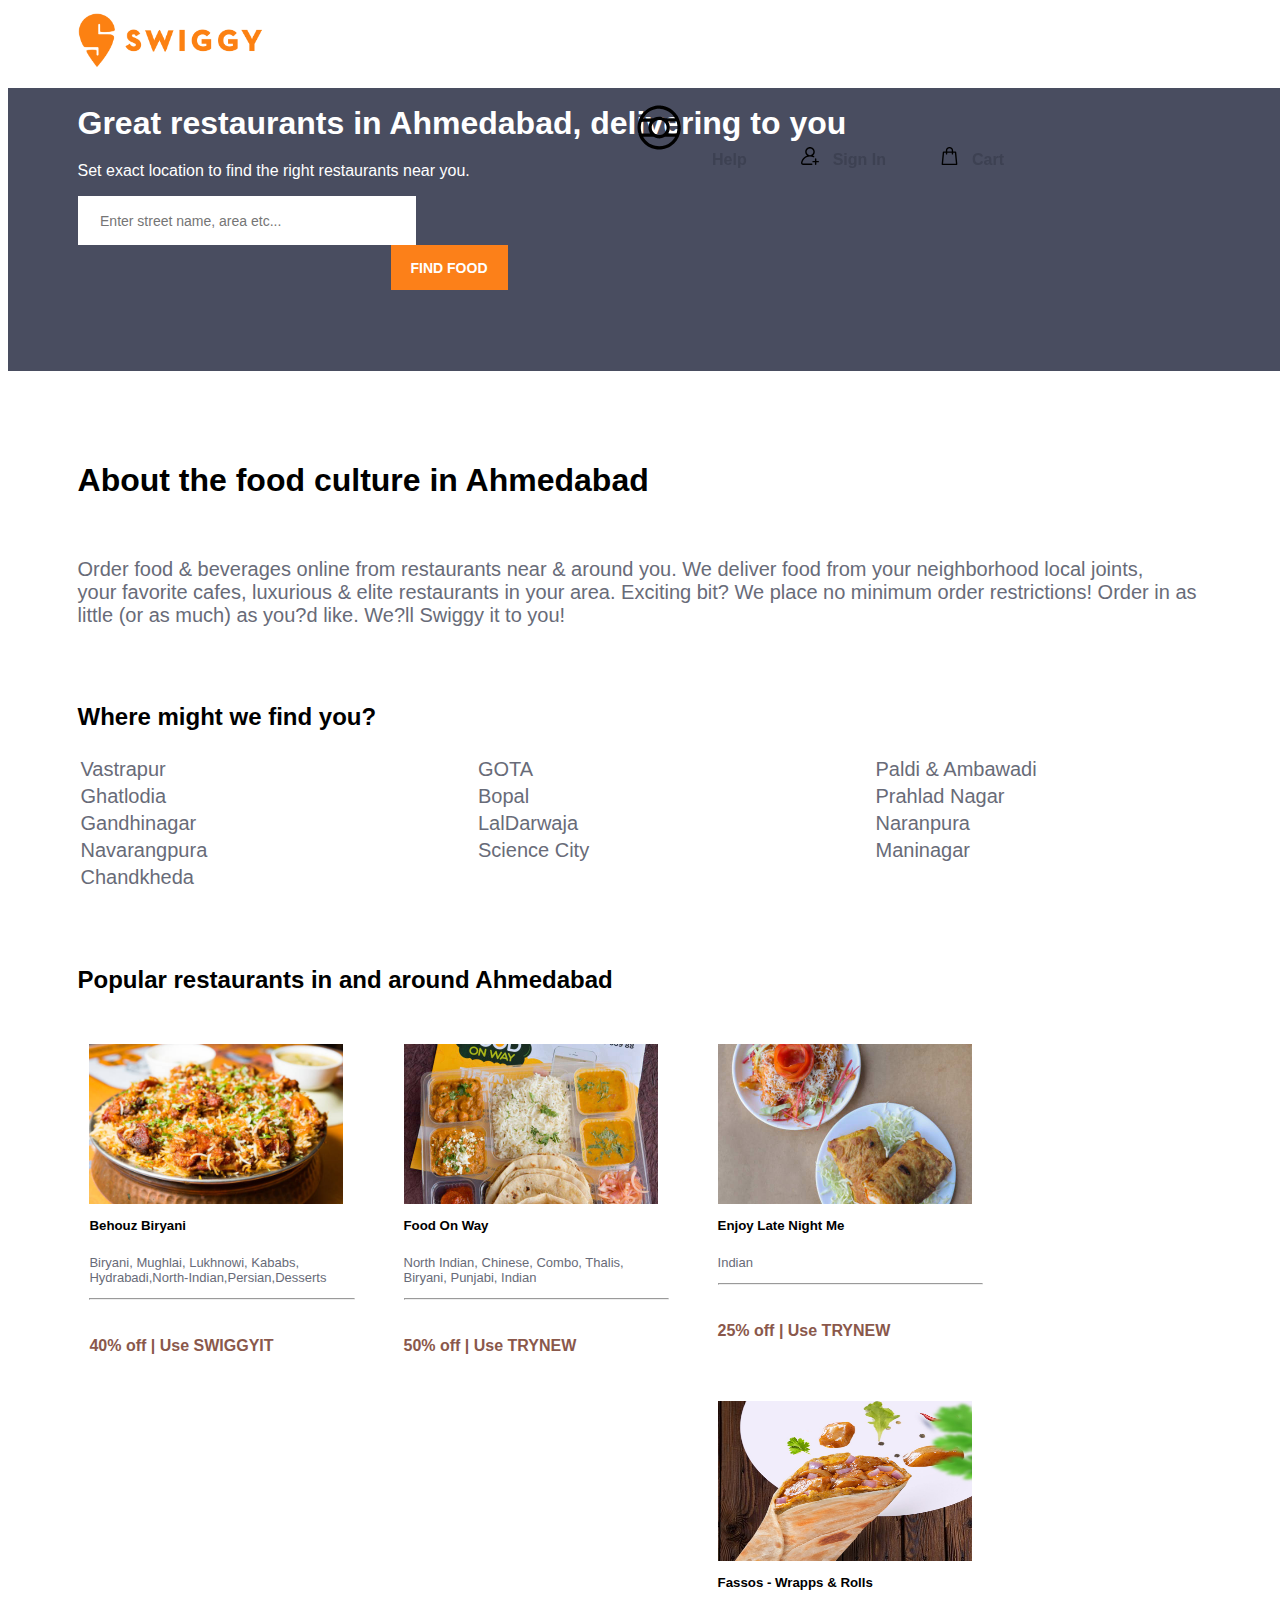
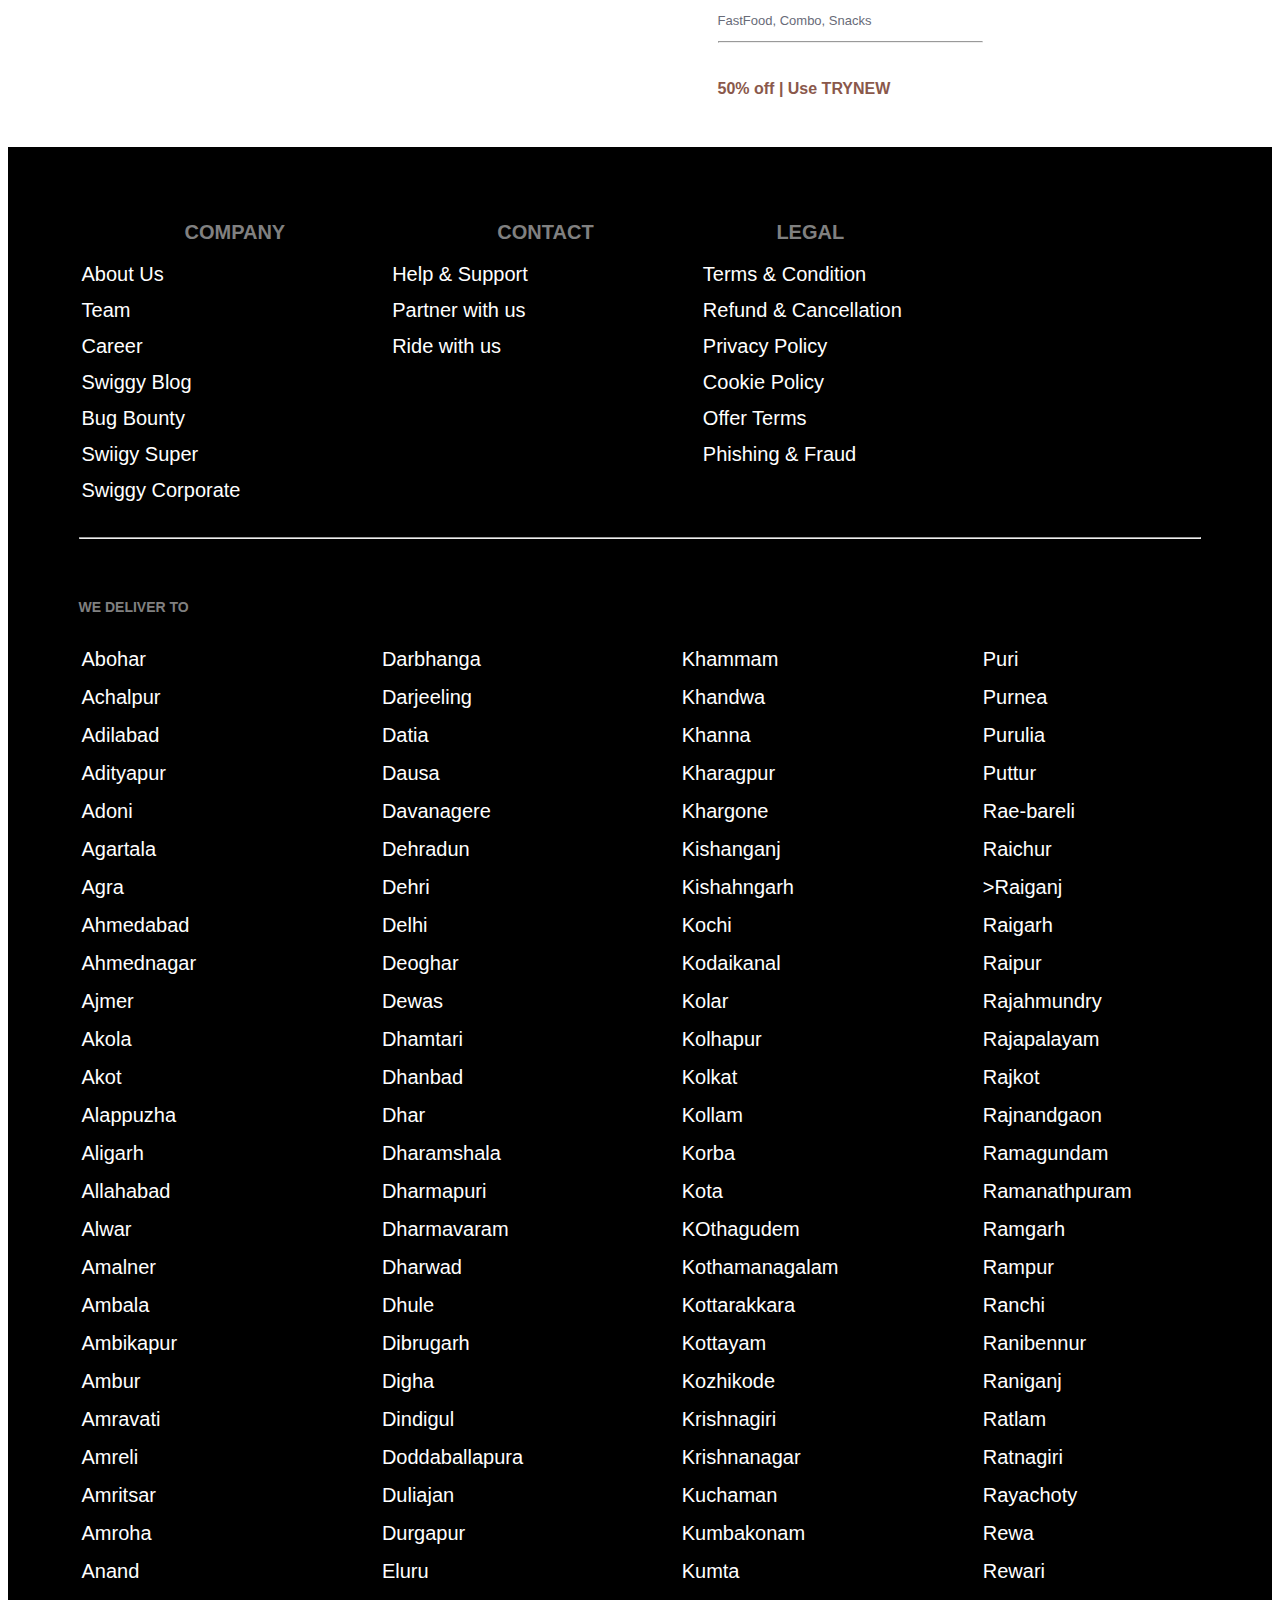
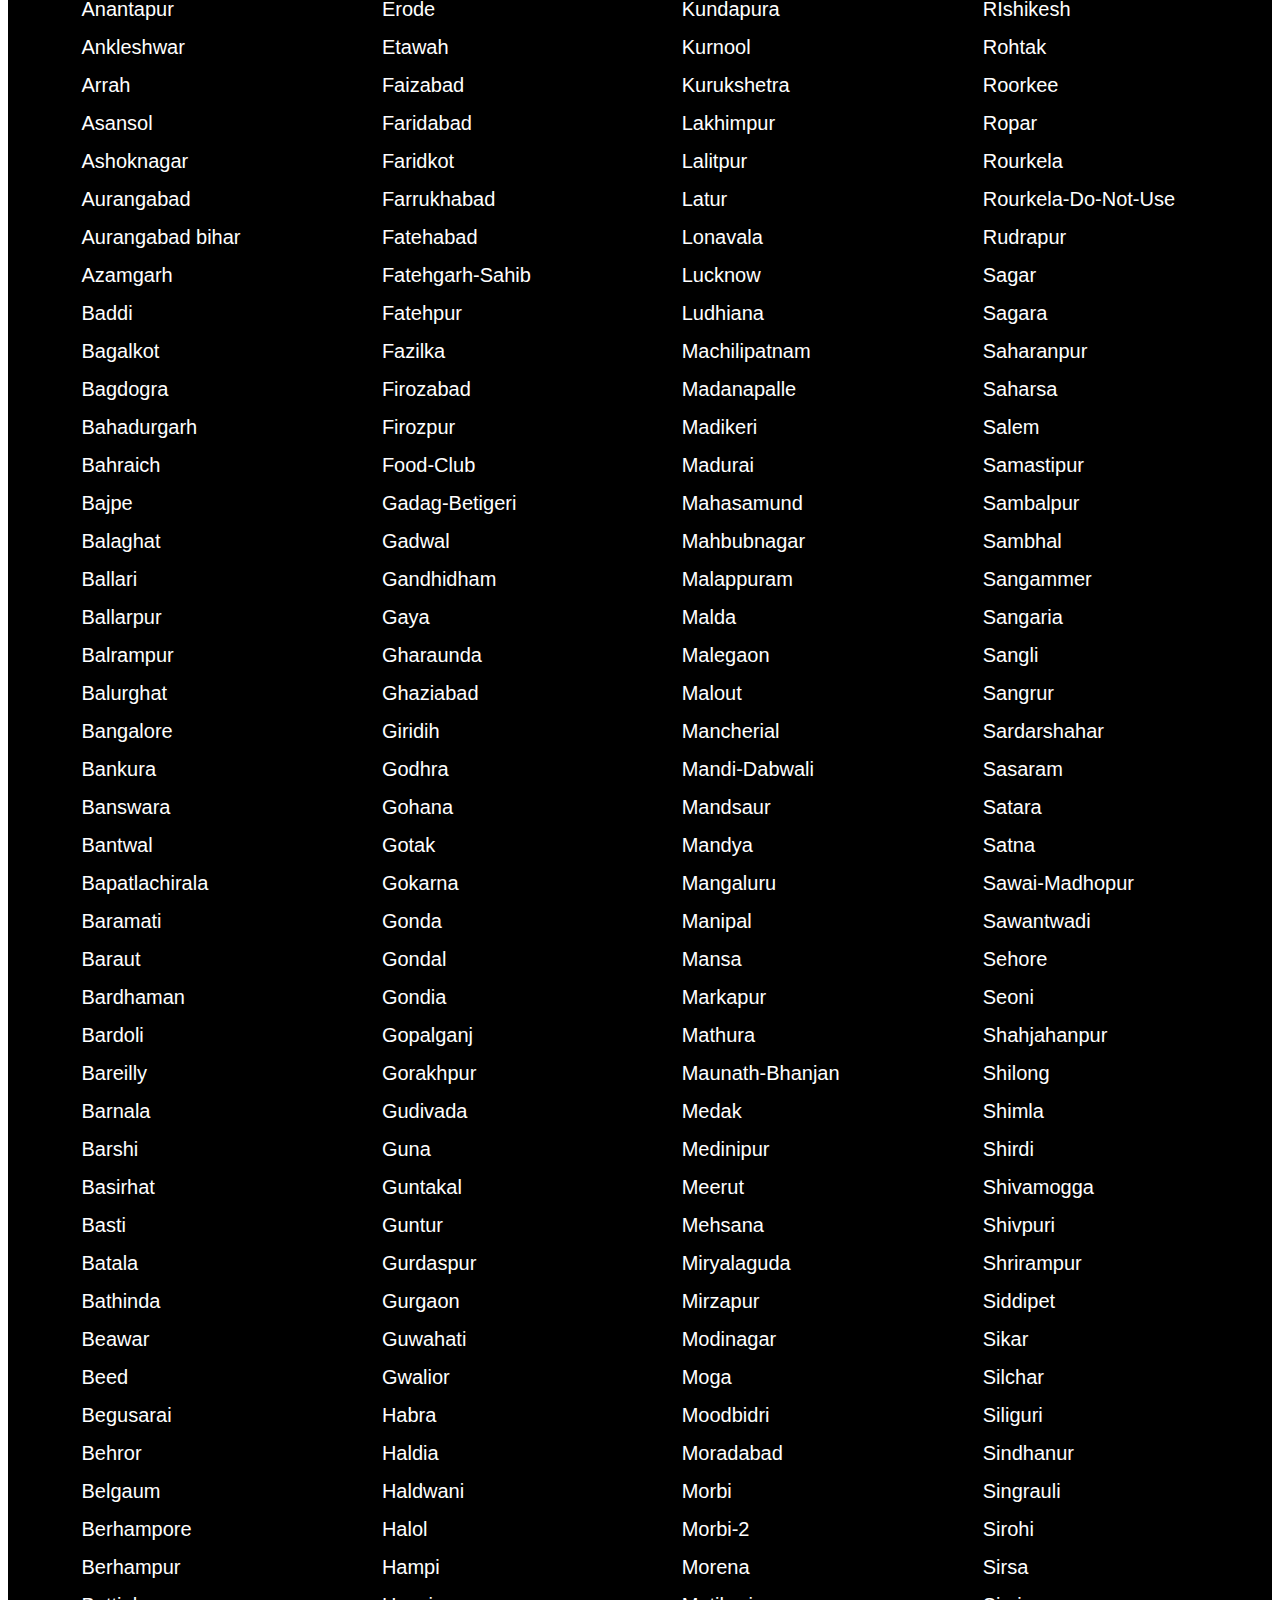
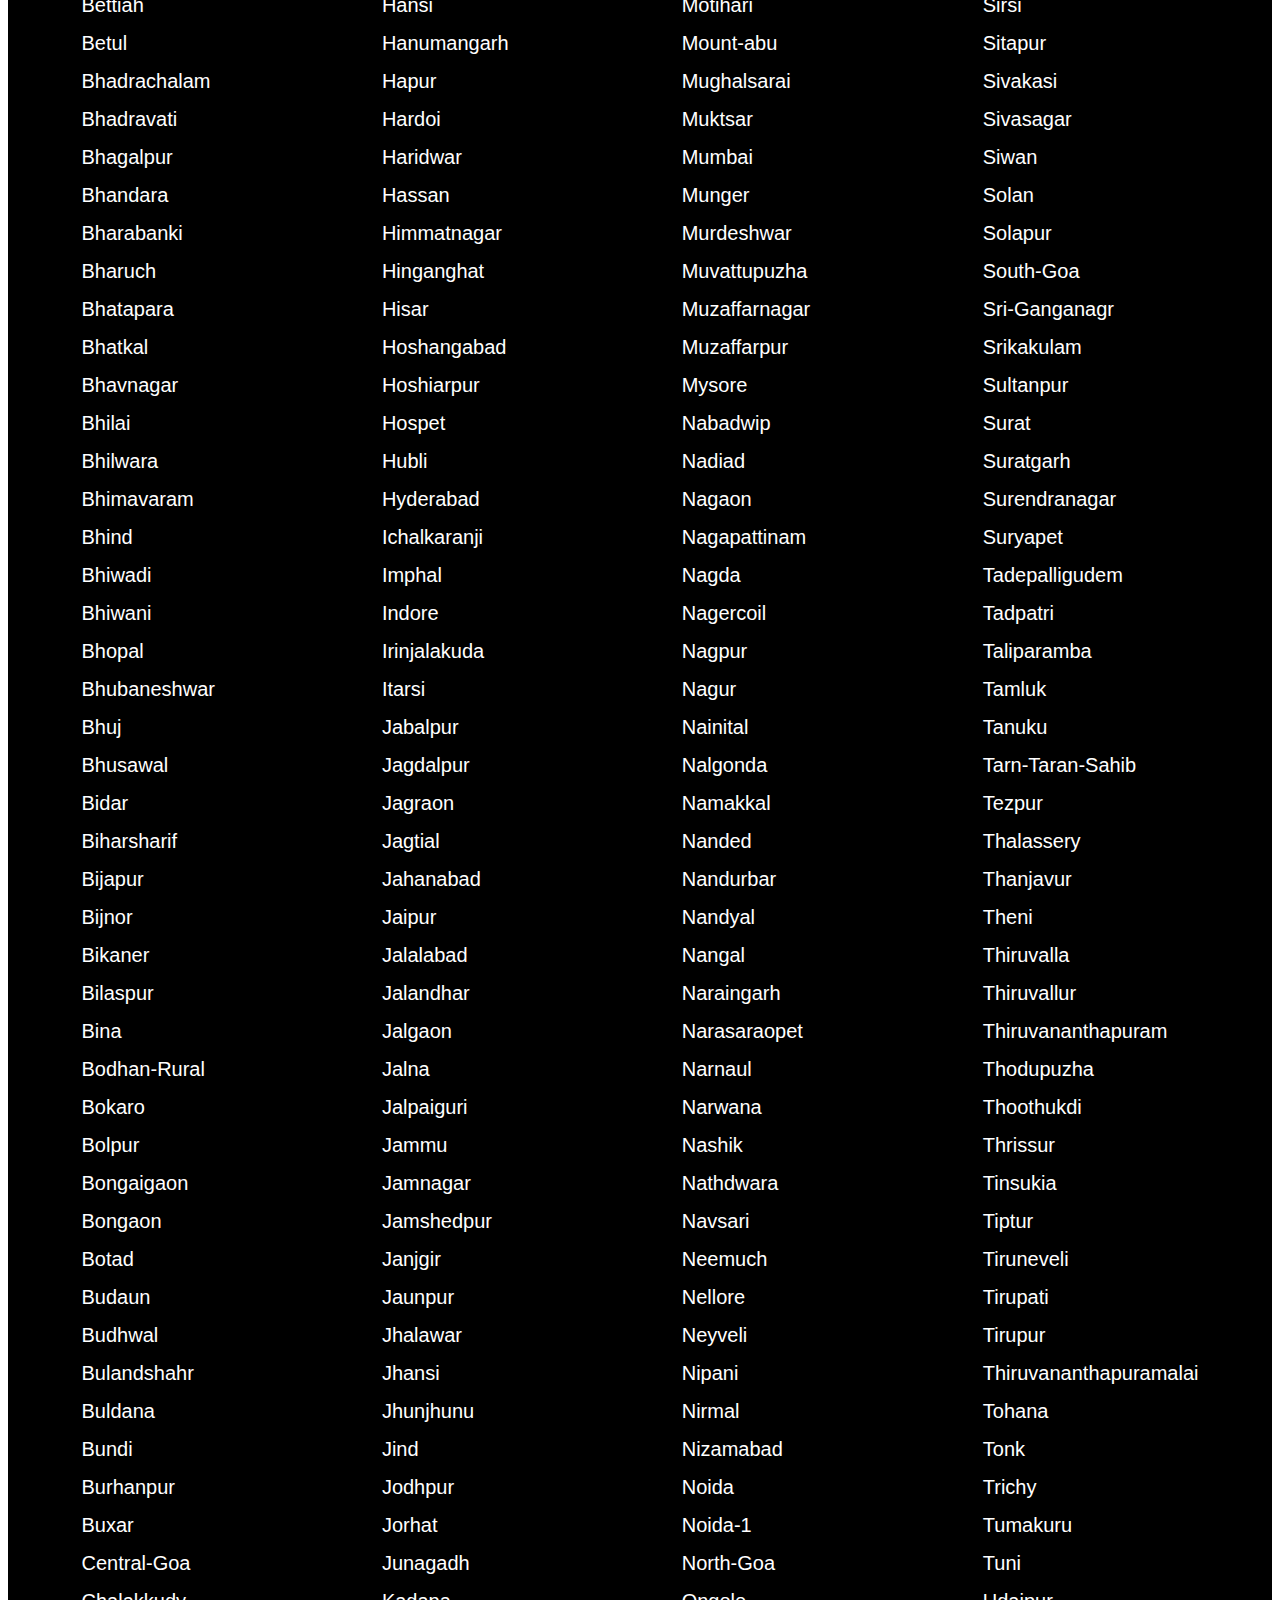
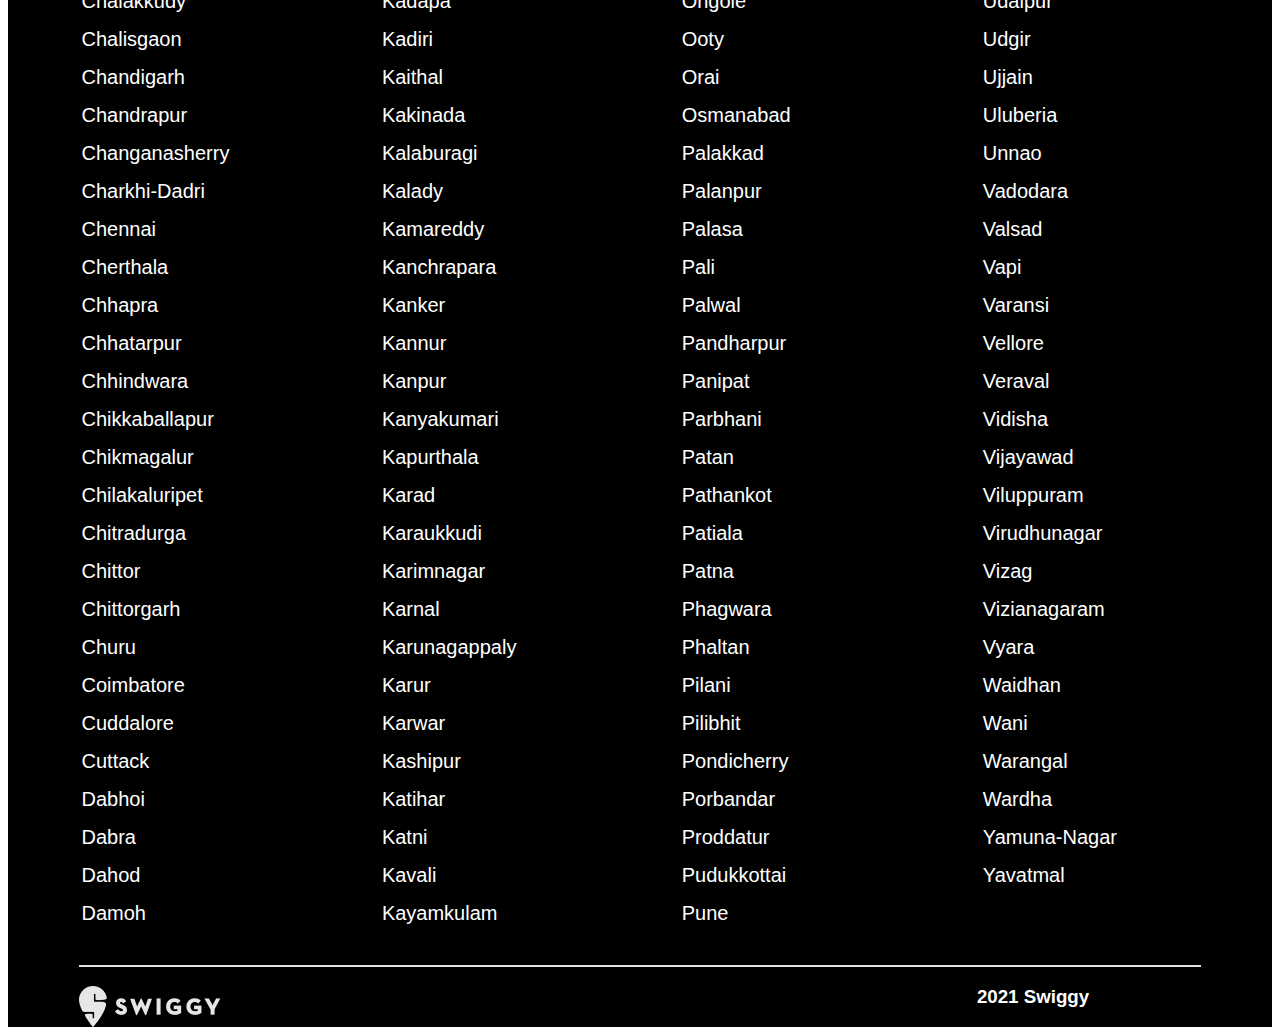
==== commit 3ba4f974: "Image Location Changed" ====
--- a/swiggycity.html
+++ b/swiggycity.html
@@ -13,12 +13,12 @@
 <body>
 	<div class="navbar">
 		<div class="logodiv">
-			<img src="image/logo2.png" width="185px" height="55px" class="logophoto">
+			<img src="Image/logo2.png" width="185px" height="55px" class="logophoto">
 		</div>
 		<div class="navbuttons">
-			<a href="" class="navlinks"><img src="image/help3.svg" height="10%" width="10%">Help</a>
-			<a href="" class="navlinks"><img src="image/signup.svg" height="18.24px" width="18.24px">&nbsp &nbspSign In</a>
-			<a href="" class="navlinks"><img src="image/shoping.svg" height="18.24px" width="18.24px">&nbsp &nbspCart</a>
+			<a href="" class="navlinks"><img src="Image/help3.svg" height="10%" width="10%">Help</a>
+			<a href="" class="navlinks"><img src="Image/signup.svg" height="18.24px" width="18.24px">&nbsp &nbspSign In</a>
+			<a href="" class="navlinks"><img src="Image/shoping.svg" height="18.24px" width="18.24px">&nbsp &nbspCart</a>
 		</div>
 	</div>
 	<div class="searchbardiv">
@@ -80,28 +80,28 @@
 		<h2>Popular restaurants in and around Ahmedabad</h2>
 		<br>
 		<div class="photodiv">
-			<img src="image/biryani.jpg" height="160px" width="254px">
+			<img src="Image/biryani.jpg" height="160px" width="254px">
 			<h5>Behouz Biryani</h5>
 			<p>Biryani, Mughlai, Lukhnowi, Kababs, Hydrabadi,North-Indian,Persian,Desserts</p>
 			<hr>
 			<h6>40% off | Use SWIGGYIT</h6>
 		</div>
 		<div class="photodiv">
-			<img src="image/2ndphoto.jpg" height="160px" width="254px">
+			<img src="Image/2ndphoto.jpg" height="160px" width="254px">
 			<h5>Food On Way</h5>
 			<p>North Indian, Chinese, Combo, Thalis, Biryani, Punjabi, Indian</p>
 			<hr>
 			<h6>50% off | Use TRYNEW</h6>
 		</div>
 		<div class="photodiv">
-			<img src="image/3rdphoto.jpg" height="160px" width="254px">
+			<img src="Image/3rdphoto.jpg" height="160px" width="254px">
 			<h5>Enjoy Late Night Me</h5>
 			<p>Indian</p>
 			<hr>
 			<h6>25% off | Use TRYNEW</h6>
 		</div>
 		<div class="photodiv">
-			<img src="image/4thphoto.png" height="160px" width="254px">
+			<img src="Image/4thphoto.png" height="160px" width="254px">
 			<h5>Fassos - Wrapps & Rolls</h5>
 			<p>FastFood, Combo, Snacks</p>
 			<hr>
@@ -972,7 +972,7 @@
     <br>
     <hr style="border: 1px solid #e3e3e3;">
     <div>
-<img src="image/swiggybottomlogo.png" class="bottomlogo">
+<img src="Image/swiggybottomlogo.png" class="bottomlogo">
 <h3 class="bottomhead">2021 Swiggy</h3>
 
     </div>
